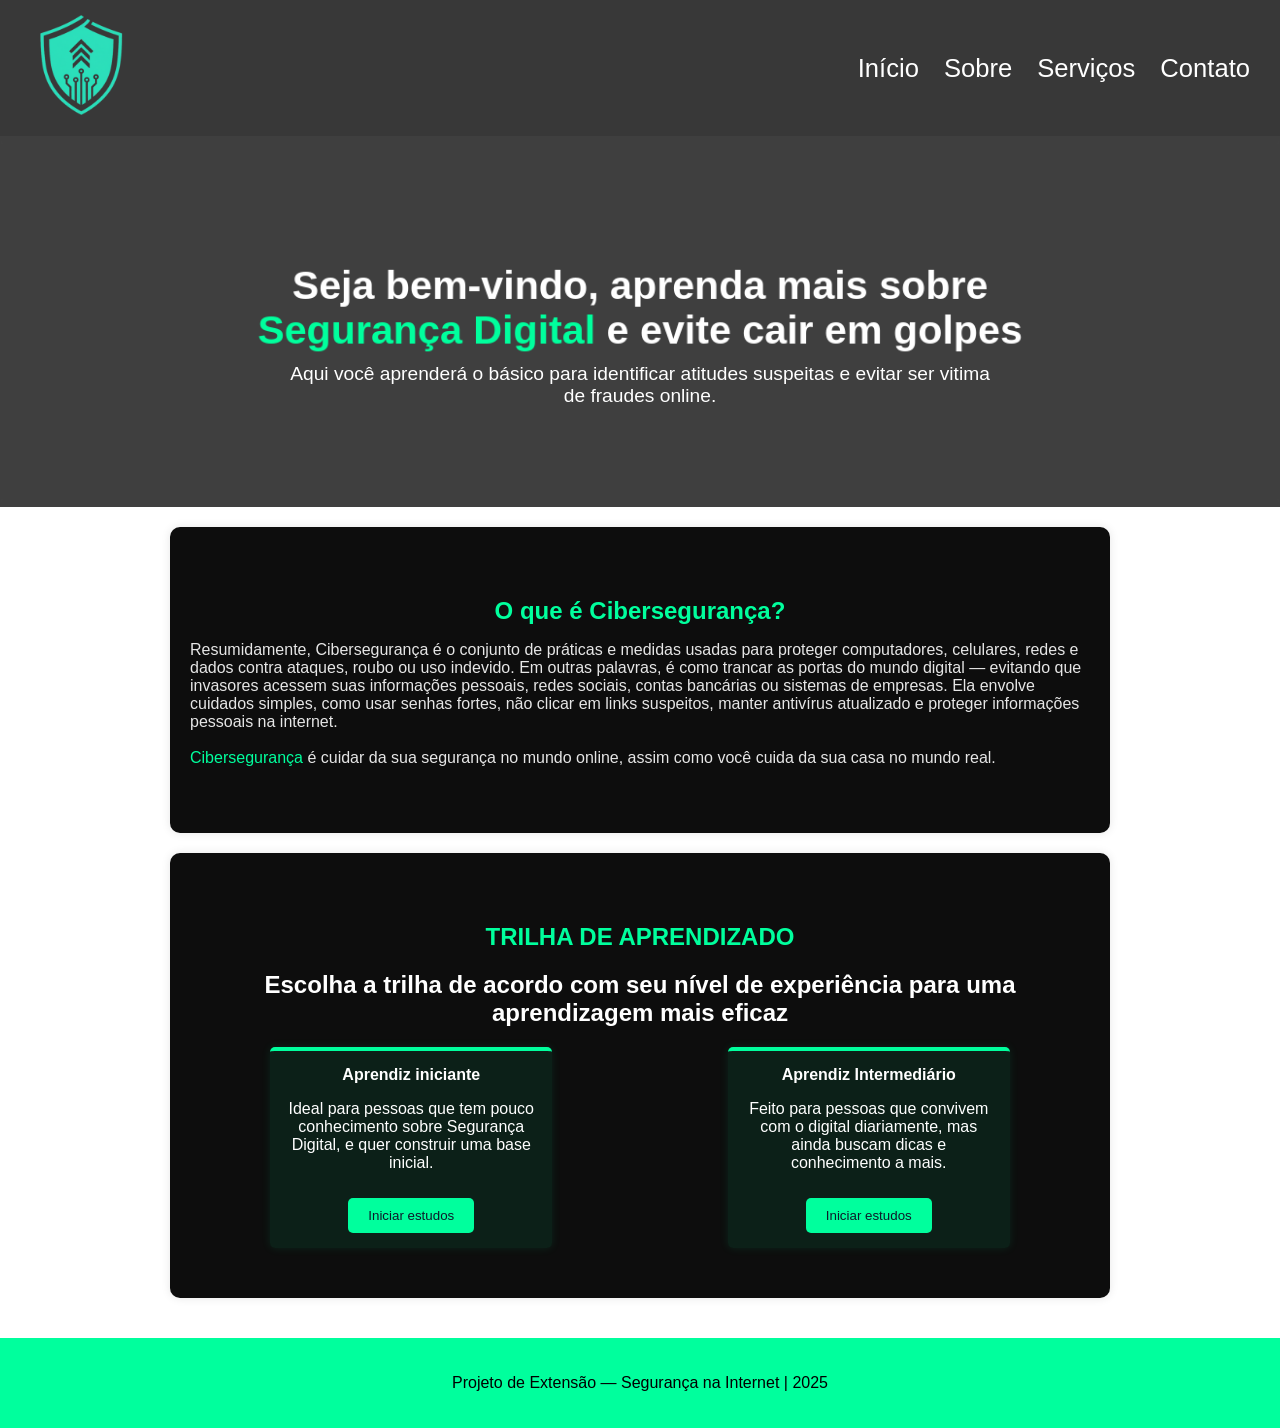
==== aprenda.html @ 5a003c20 "alterações gerais" ====
<!DOCTYPE html>
<html lang="pt-BR">
<head>
    <meta charset="UTF-8" />
    <meta name="viewport" content="width=device-width, initial-scale=1.0" />
    <link rel="stylesheet" href="css/style.css">
    <title>Segurança na Internet - Aprenda</title>
</head>
<body>

    <nav class="navbar">
    <div class="logo"><img src="assets/Gemini_Generated_Image_8ipore8ipore8ipo.png" style="width: 100px;" alt="Logo"></div>
    <ul class="nav-links" id="navLinks">
      <li><a href="#">Início</a></li>
      <li><a href="#">Sobre</a></li>
      <li><a href="#">Serviços</a></li>
      <li><a href="#">Contato</a></li>
    </ul>
    <div class="menu-toggle" id="menuToggle">&#9776;</div>
  </nav>

  <script>
    // Script simples para abrir/fechar o menu no mobile
    const menuToggle = document.getElementById('menuToggle');
    const navLinks = document.getElementById('navLinks');

    menuToggle.addEventListener('click', () => {
      navLinks.classList.toggle('active');
    });
  </script>



    <header class="hero">
        <div class="overlay"></div>
        <div class="conteudo-hero">
            <h1 class="animar"> Seja bem-vindo, aprenda mais sobre <span style="color: #00ff9d;"> Segurança Digital</span>  e evite cair em golpes</h1>
            <p> Aqui você aprenderá o básico para identificar atitudes suspeitas e evitar ser vitima de fraudes online.</p>
        </div>
    </header>


    <section id="importancia">
        <h2 style="text-align: center;">O que é Cibersegurança?</h2>
        <p>Resumidamente, Cibersegurança é o conjunto de práticas e medidas usadas para proteger computadores, celulares, redes e dados contra ataques, roubo ou uso indevido.
Em outras palavras, é como trancar as portas do mundo digital — evitando que invasores acessem suas informações pessoais, redes sociais, contas bancárias ou sistemas de empresas.
Ela envolve cuidados simples, como usar senhas fortes, não clicar em links suspeitos, manter antivírus atualizado e proteger informações pessoais na internet. <br><br>


<span style="color: #00ff9d;">Cibersegurança</span> é cuidar da sua segurança no mundo online, assim como você cuida da sua casa no mundo real.</p>
    </section>

<section id="opcoes-modulos">
    <h2> TRILHA DE APRENDIZADO</h2>
  <h2 style="color: white;">Escolha a trilha de acordo com seu nível de experiência para uma aprendizagem mais eficaz</h2>

  <div class="container-modulos">
    <div class="modulos">
      <strong>Aprendiz iniciante</strong>
      <p>Ideal para pessoas que tem pouco conhecimento sobre Segurança Digital, e quer construir uma base inicial.</p>
      <button id="botao-opcoes">Iniciar estudos</button>
    </div>

    <div class="modulos">
      <strong>Aprendiz Intermediário</strong>
      <p>Feito para pessoas que convivem com o digital diariamente, mas ainda buscam dicas e conhecimento a mais. </p>
      <button id="botao-opcoes">Iniciar estudos</button>
    </div>

  </div>
</section>




    <footer>
        <p>Projeto de Extensão — Segurança na Internet | 2025</p>
    </footer>
</body>
</html>
---- css/style.css ----
body {
    background: url('https://images.unsplash.com/photo-1510511459019-5dda7724fd87?auto=format&fit=crop&w=1600&q=80') no-repeat center center fixed;
    background-size: cover;
    margin: 0;
    font-family: Arial, sans-serif;
    color: #e6e6e6;
}

/* Barra principal */
.navbar {
  display: flex;
  justify-content: space-between;
  align-items: center;
  background: rgba(0, 0, 0, 0.78);
  backdrop-filter: blur(3px);
  padding: 15px 30px;
  color: white;
}

/* Logo */
.logo {
  font-size: 1.5em;
  font-weight: bold;
}

/* Itens do menu */
.nav-links {
  list-style: none;
  display: flex;
  gap: 25px;
}

.nav-links li a {
  color: white;
  text-decoration: none;
  font-size: 1.6em;
  transition: 0.3s;
}

.nav-links li a:hover {
  color: #00ff9d;
}

/* Ícone do menu (hambúrguer) */
.menu-toggle {
  display: none;
  font-size: 2em;
  cursor: pointer;
}

/* --- RESPONSIVIDADE --- */
@media (max-width: 768px) {
  .nav-links {
    position: absolute;
    top: 60px;
    right: 0;
    width: 200px;
    background: #1b263b;
    flex-direction: column;
    align-items: center;
    display: none;
    padding: 20px 0;
    border-radius: 0 0 0 10px;
  }

  .nav-links.active {
    display: flex;
  }

  .menu-toggle {
    display: block;
  }
}


header {
    background: #00ff9d;
    color: white;
    padding: 60px 20px;
    text-align: center;
}

header h1 {
    font-size: 2.5rem;
    margin-bottom: 10px;
}

header p {
    font-size: 1.2rem;
    max-width: 700px;
    margin: 0 auto;
}

section {
    padding: 50px 20px;
    max-width: 900px;
    margin: auto;
    background: #0d0d0d; color: #e6e6e6;
    margin-top: 20px;
    border-radius: 10px;
    box-shadow: 0 0 10px rgba(0,0,0,0.1);
}

h2 {
    color: #00ff9d;
    margin-bottom: 15px;
}

ul {
    margin-left: 20px;
}

#opcoes-modulos {
  text-align: center; /* mantém o título centralizado */
  margin-top: 20px;
}

.container-modulos {
  display: flex;
  flex-wrap: wrap;
  justify-content: space-around;
  align-items: stretch;
  gap: 15px;
  margin-top: 20px;
}

.modulos {
  width: 28%;
  background: rgba(0, 255, 157, 0.08);
  padding: 15px;
  border-top: 4px solid #00ff9d;
  border-radius: 5px;
  color: white;
  box-shadow: 0 0 10px rgba(0, 255, 157, 0.1);
  transition: 0.3s;
}

.modulos:hover {
  transform: translateY(-5px);
  box-shadow: 0 0 15px rgba(0, 255, 157, 0.3);
}

#botao-opcoes {
  margin-top: 10px;
  background: #00ff9d;
  border: none;
  color: #0d1b2a;
  padding: 10px 20px;
  border-radius: 5px;
  cursor: pointer;
  transition: 0.3s;
}

#botao-opcoes:hover {
  background: #00cc7f;
}

/* Responsivo */
@media (max-width: 768px) {
  .container-modulos {
    flex-direction: column;
    align-items: center;
  }

  .modulos {
    width: 90%;
  }
}


.golpe {
    background: rgba(0, 255, 157, 0.08);
    padding: 15px;
    border-left: 4px solid #00ff9d;
    margin-bottom: 10px;
    border-radius: 5px;
}

footer {
    text-align: center;
    padding: 20px;
    background: #00ff9d;
    color: #000;
    margin-top: 40px;
}

.hero {
    position: relative;
    padding: 100px 20px;
    text-align: center;
    color: white;
    background: rgba(0,0,0,0.5);
}

.hero .overlay {
    position: absolute;
    top: 0;
    left: 0;
    width: 100%;
    height: 100%;
    background: rgba(0, 0, 0, 0.5);
    backdrop-filter: blur(3px);
    z-index: 1;
}

.conteudo-hero {
    position: relative;
    z-index: 2;
    max-width: 800px;
    margin: auto;
}

.conteudo-hero h1 {
    opacity: 0;
    transform: translateY(25px) scale(0.95);
    will-change: transform, opacity;
}
.conteudo-hero h1.animar {
    animation: aparecerTitulo 1.8s ease-out forwards;
    -webkit-animation: aparecerTitulo 1.8s ease-out forwards;
    animation-fill-mode: forwards;
    -webkit-animation-fill-mode: forwards;
}

#video-caso {
    padding: 50px 20px;
    max-width: 900px;
    margin: auto;
    background: #111;
    color: #e6e6e6;
    border-radius: 10px;
    box-shadow: 0 0 10px rgba(0,0,0,0.3);
}

#video-caso h2 {
    color: #00ff9d;
    margin-bottom: 15px;
}

.video-container {
    position: relative;
    padding-bottom: 56.25%;
    height: 0;
    overflow: hidden;
    border-radius: 8px;
    margin-top: 20px;
}

.video-container iframe {
    position: absolute;
    top:0;
    left:0;
    width:100%;
    height:100%;
}

#video-clonagem-voz {
    padding: 50px 20px;
    max-width: 900px;
    margin: 40px auto;
    background: #111;
    color: #e6e6e6;
    border-radius: 10px;
    box-shadow: 0 0 10px rgba(0,0,0,0.3);
}

#video-clonagem-voz h2 {
    color: #00ff9d;
    margin-bottom: 15px;
}

#video-clonagem-voz p {
    font-size: 1.1rem;
    line-height: 1.6;
}

#video-clonagem-voz .video-container {
    position: relative;
    padding-bottom: 56.25%;
    height: 0;
    overflow: hidden;
    border-radius: 8px;
    margin-top: 20px;
}

#video-clonagem-voz .video-container iframe {
    position: absolute;
    top:0;
    left:0;
    width:100%;
    height:100%;
    border: 0;
}

@-webkit-keyframes aparecerTitulo {
    0%   { opacity: 0; transform: translateY(25px) scale(0.95); }
    60%  { opacity: 1; transform: translateY(0) scale(1.03); }
    100% { opacity: 1; transform: translateY(0) scale(1); }
}
@keyframes aparecerTitulo {
    0%   { opacity: 0; transform: translateY(25px) scale(0.95); }
    60%  { opacity: 1; transform: translateY(0) scale(1.03); }
    100% { opacity: 1; transform: translateY(0) scale(1); }
}

/* FORMULARIO DO QUIZ*/

/* blocos das perguntas */
.pergunta {
  background: rgba(0, 255, 157, 0.08);
  border-left: 4px solid #00ff9d;
  padding: 15px;
  border-radius: 5px;
  margin-bottom: 10px;
  color: white;
}

/* estilização dos botões de seleção */
.pergunta input[type="radio"] {
  appearance: none;
  width: 18px;
  height: 18px;
  border: 2px solid #00ff9d;
  border-radius: 50%;
  outline: none;
  cursor: pointer;
  margin-right: 6px;
  position: relative;
  transition: 0.3s;
}

.pergunta input[type="radio"]:checked {
  background-color: #00ff9d;
  box-shadow: 0 0 5px #00ff9d;
}

/* label ajustado */
.pergunta label {
  margin-right: 15px;
  cursor: pointer;
}
.pergunta strong {
  display: block;
  margin-bottom: 10px; /* 👈 afasta o texto da pergunta das opções */
}

/* botão de envio */
.botao-form {
  background: #00ff9d;
  color: #0d1b2a;
  border: none;
  padding: 10px 20px;
  border-radius: 5px;
  cursor: pointer;
  transition: 0.3s;
  font-weight: bold;
}

.botao-form:hover {
  background: #00cc7f;
}

/* efeito suave */
.fade {
  opacity: 0;
  transform: translateY(20px);
  transition: opacity 0.6s ease, transform 0.6s ease;
}
.fade.mostrar {
  opacity: 1;
  transform: translateY(0);
}
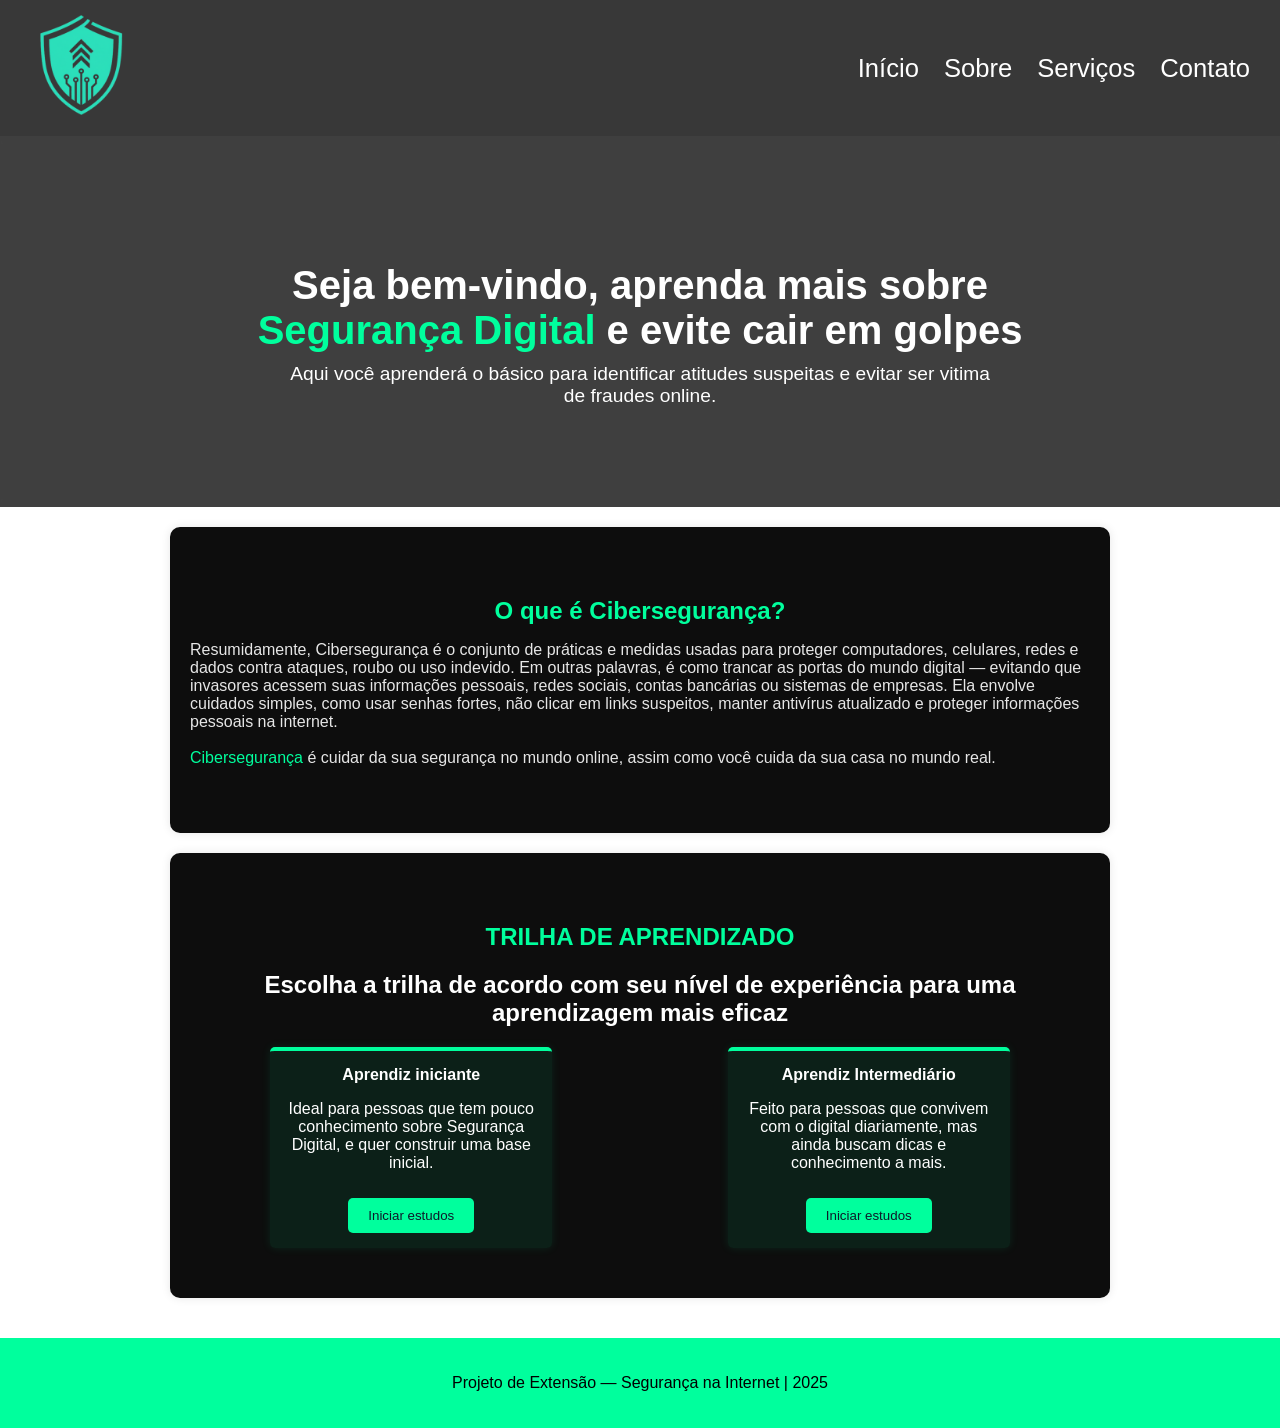
==== commit 15b19fa1: "pequenas alterações, falta terminar as paginas de aprendizado" ====
--- a/aprenda.html
+++ b/aprenda.html
@@ -4,7 +4,7 @@
     <meta charset="UTF-8" />
     <meta name="viewport" content="width=device-width, initial-scale=1.0" />
     <link rel="stylesheet" href="css/style.css">
-    <title>Segurança na Internet - Aprenda</title>
+    <title>Aprenda</title>
 </head>
 <body>
 
@@ -58,13 +58,13 @@
     <div class="modulos">
       <strong>Aprendiz iniciante</strong>
       <p>Ideal para pessoas que tem pouco conhecimento sobre Segurança Digital, e quer construir uma base inicial.</p>
-      <button id="botao-opcoes">Iniciar estudos</button>
+      <a href="trilhaIniciante.html"><button id="botao-opcoes">Iniciar estudos</button></a>
     </div>
 
     <div class="modulos">
       <strong>Aprendiz Intermediário</strong>
       <p>Feito para pessoas que convivem com o digital diariamente, mas ainda buscam dicas e conhecimento a mais. </p>
-      <button id="botao-opcoes">Iniciar estudos</button>
+      <a href="trilhaIntermediario.html"><button id="botao-opcoes">Iniciar estudos</button></a>
     </div>
 
   </div>
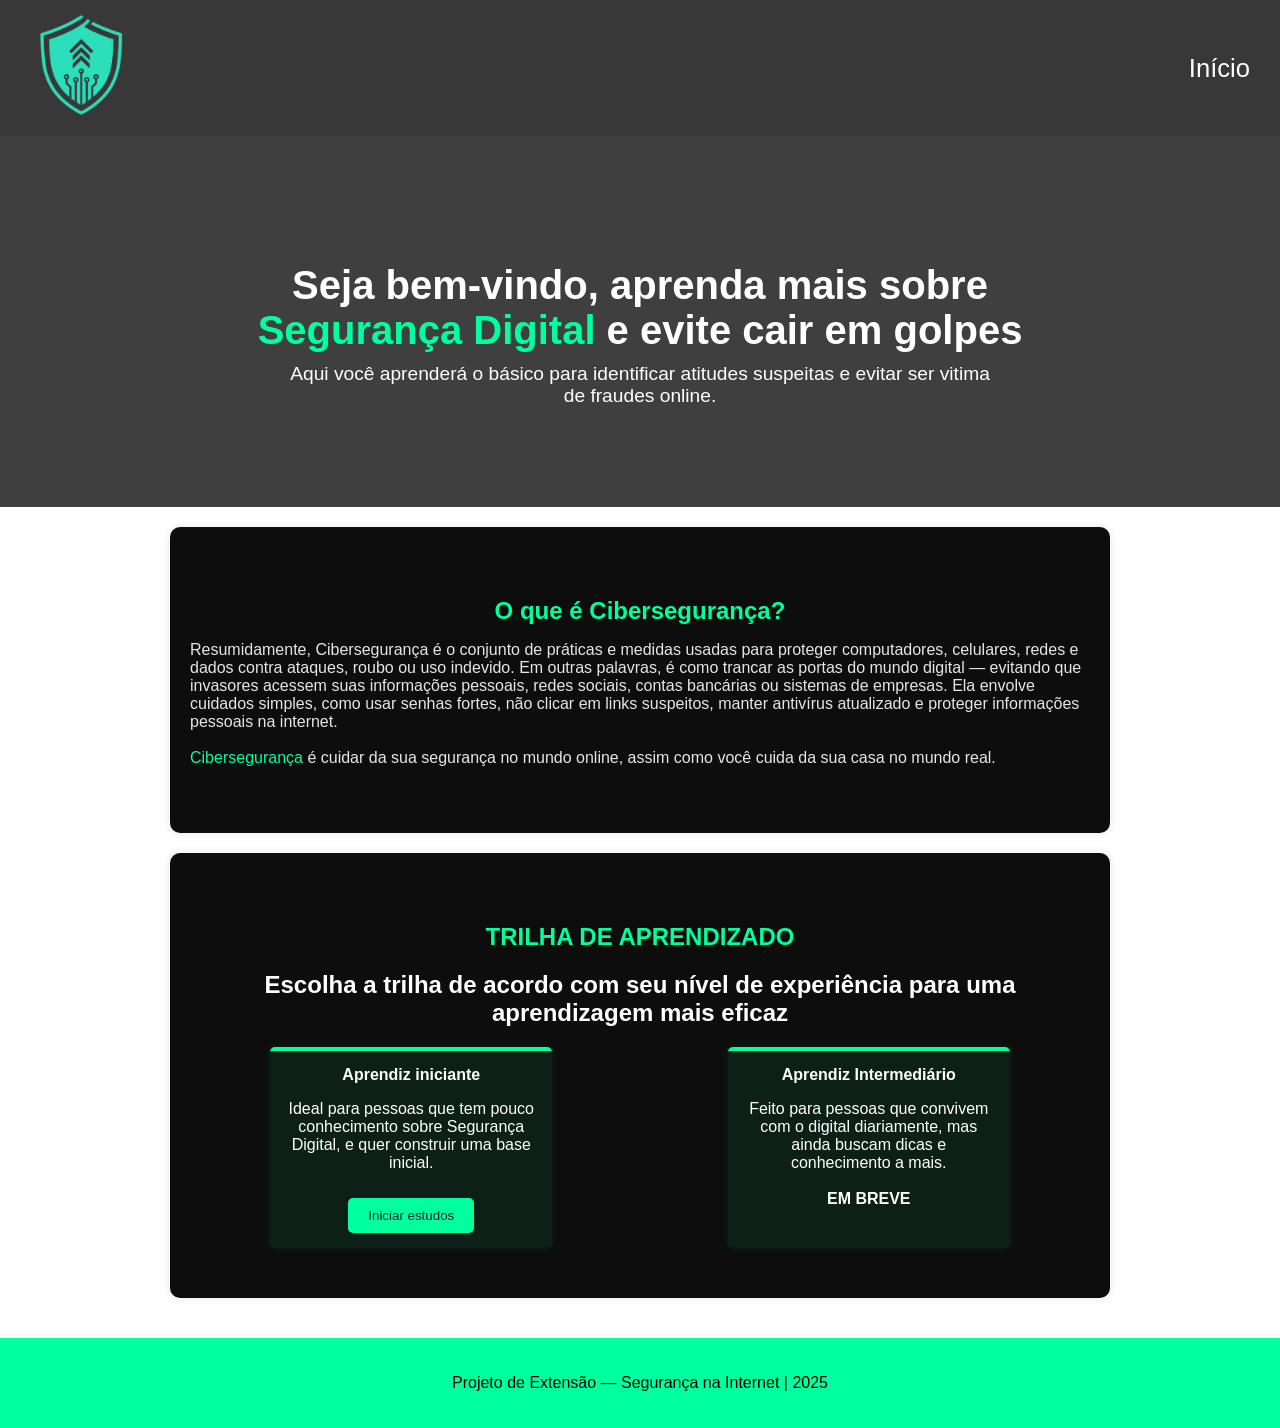
==== commit d2841677: "página de golpes addicionada" ====
--- a/aprenda.html
+++ b/aprenda.html
@@ -11,10 +11,8 @@
     <nav class="navbar">
     <div class="logo"><img src="assets/Gemini_Generated_Image_8ipore8ipore8ipo.png" style="width: 100px;" alt="Logo"></div>
     <ul class="nav-links" id="navLinks">
-      <li><a href="#">Início</a></li>
-      <li><a href="#">Sobre</a></li>
-      <li><a href="#">Serviços</a></li>
-      <li><a href="#">Contato</a></li>
+      <li><a href="index.html">Início</a></li>
+
     </ul>
     <div class="menu-toggle" id="menuToggle">&#9776;</div>
   </nav>
@@ -63,8 +61,9 @@
 
     <div class="modulos">
       <strong>Aprendiz Intermediário</strong>
-      <p>Feito para pessoas que convivem com o digital diariamente, mas ainda buscam dicas e conhecimento a mais. </p>
-      <a href="trilhaIntermediario.html"><button id="botao-opcoes">Iniciar estudos</button></a>
+      <p>Feito para pessoas que convivem com o digital diariamente, mas ainda buscam dicas e conhecimento a mais. <BR><br>
+      <strong>EM BREVE</strong></BR> </p>
+      
     </div>
 
   </div>
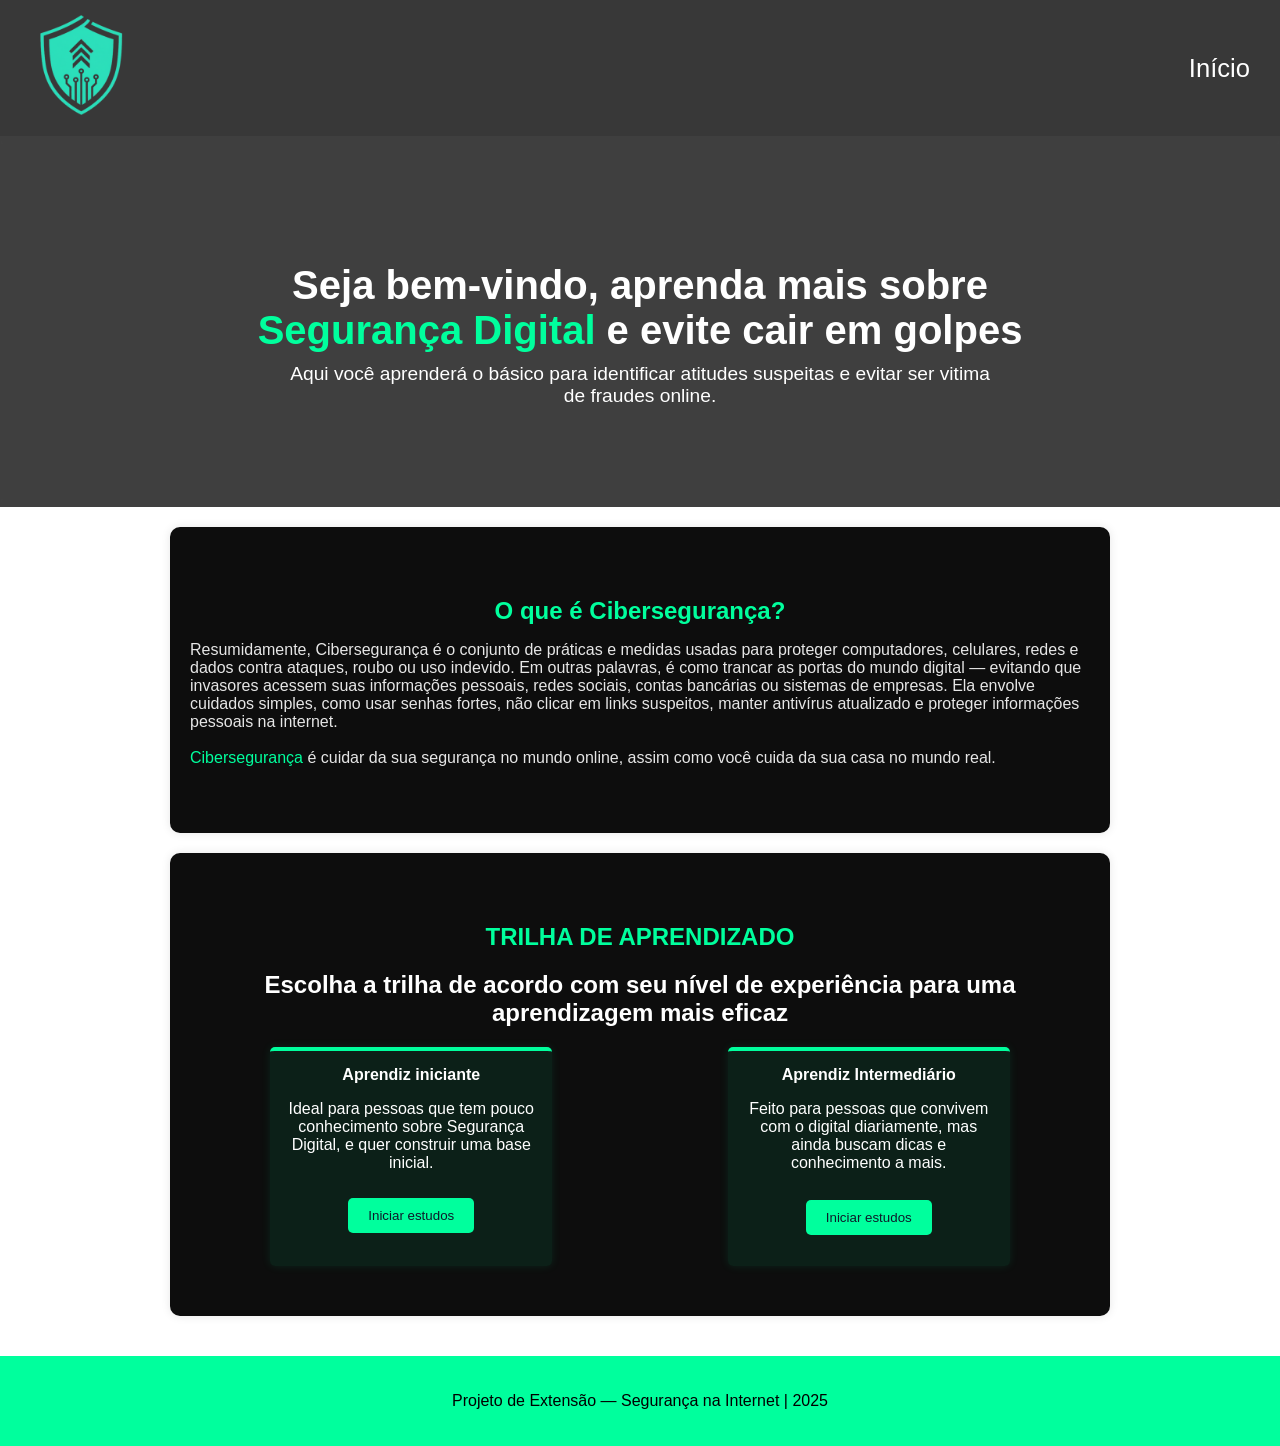
==== commit ebe9ada9: "botão oculto na pagina de quiz que só aparece apos a finalização do form e leva direto para página i" ====
--- a/aprenda.html
+++ b/aprenda.html
@@ -62,7 +62,7 @@
     <div class="modulos">
       <strong>Aprendiz Intermediário</strong>
       <p>Feito para pessoas que convivem com o digital diariamente, mas ainda buscam dicas e conhecimento a mais. <BR><br>
-      <strong>EM BREVE</strong></BR> </p>
+      <a href="trilhaIntermediario.html"><button id="botao-opcoes">Iniciar estudos</button></a>
       
     </div>
 
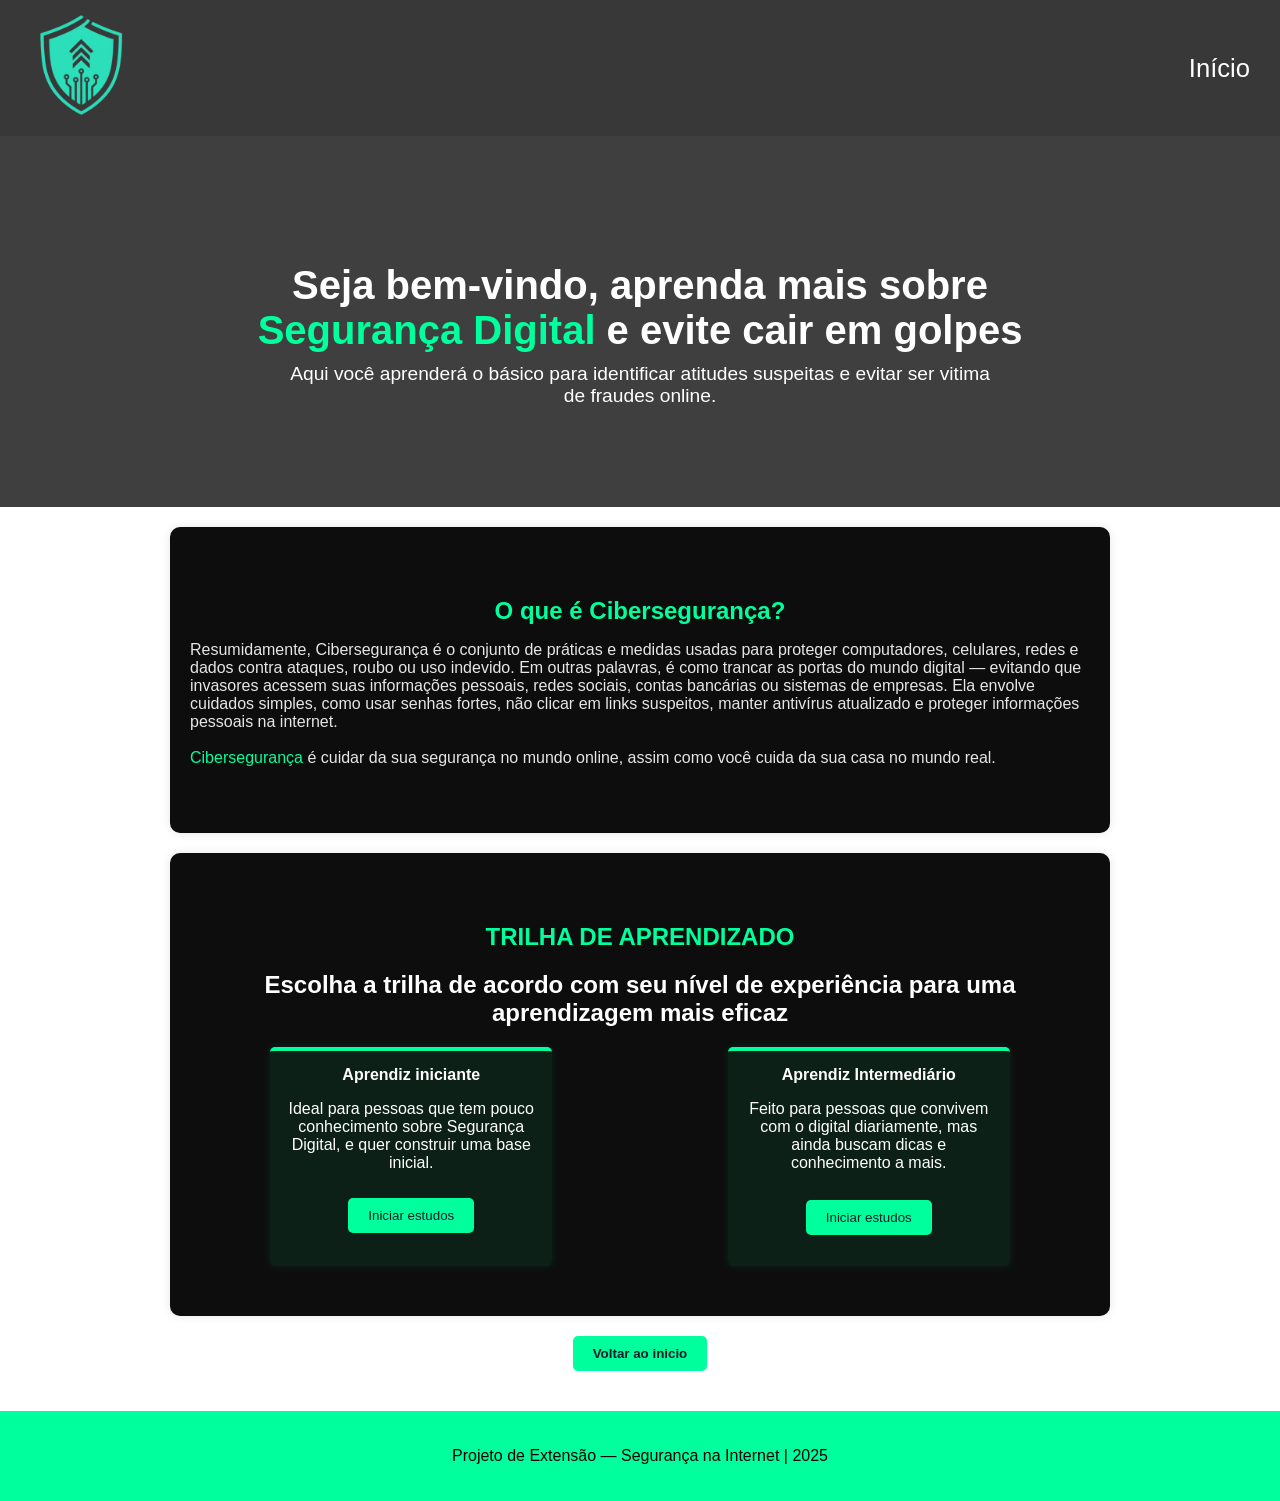
==== commit a46fd503: "botões de voltar ao inicio adicionados" ====
--- a/aprenda.html
+++ b/aprenda.html
@@ -64,13 +64,18 @@
       <p>Feito para pessoas que convivem com o digital diariamente, mas ainda buscam dicas e conhecimento a mais. <BR><br>
       <a href="trilhaIntermediario.html"><button id="botao-opcoes">Iniciar estudos</button></a>
       
+
+      
     </div>
 
   </div>
+  
 </section>
 
 
-
+  <div style="text-align: center; margin-top: 20px; margin-bottom: 20px;">
+    <a href="index.html"><button class="botao-form">Voltar ao inicio</button></a>
+  </div>
 
     <footer>
         <p>Projeto de Extensão — Segurança na Internet | 2025</p>
